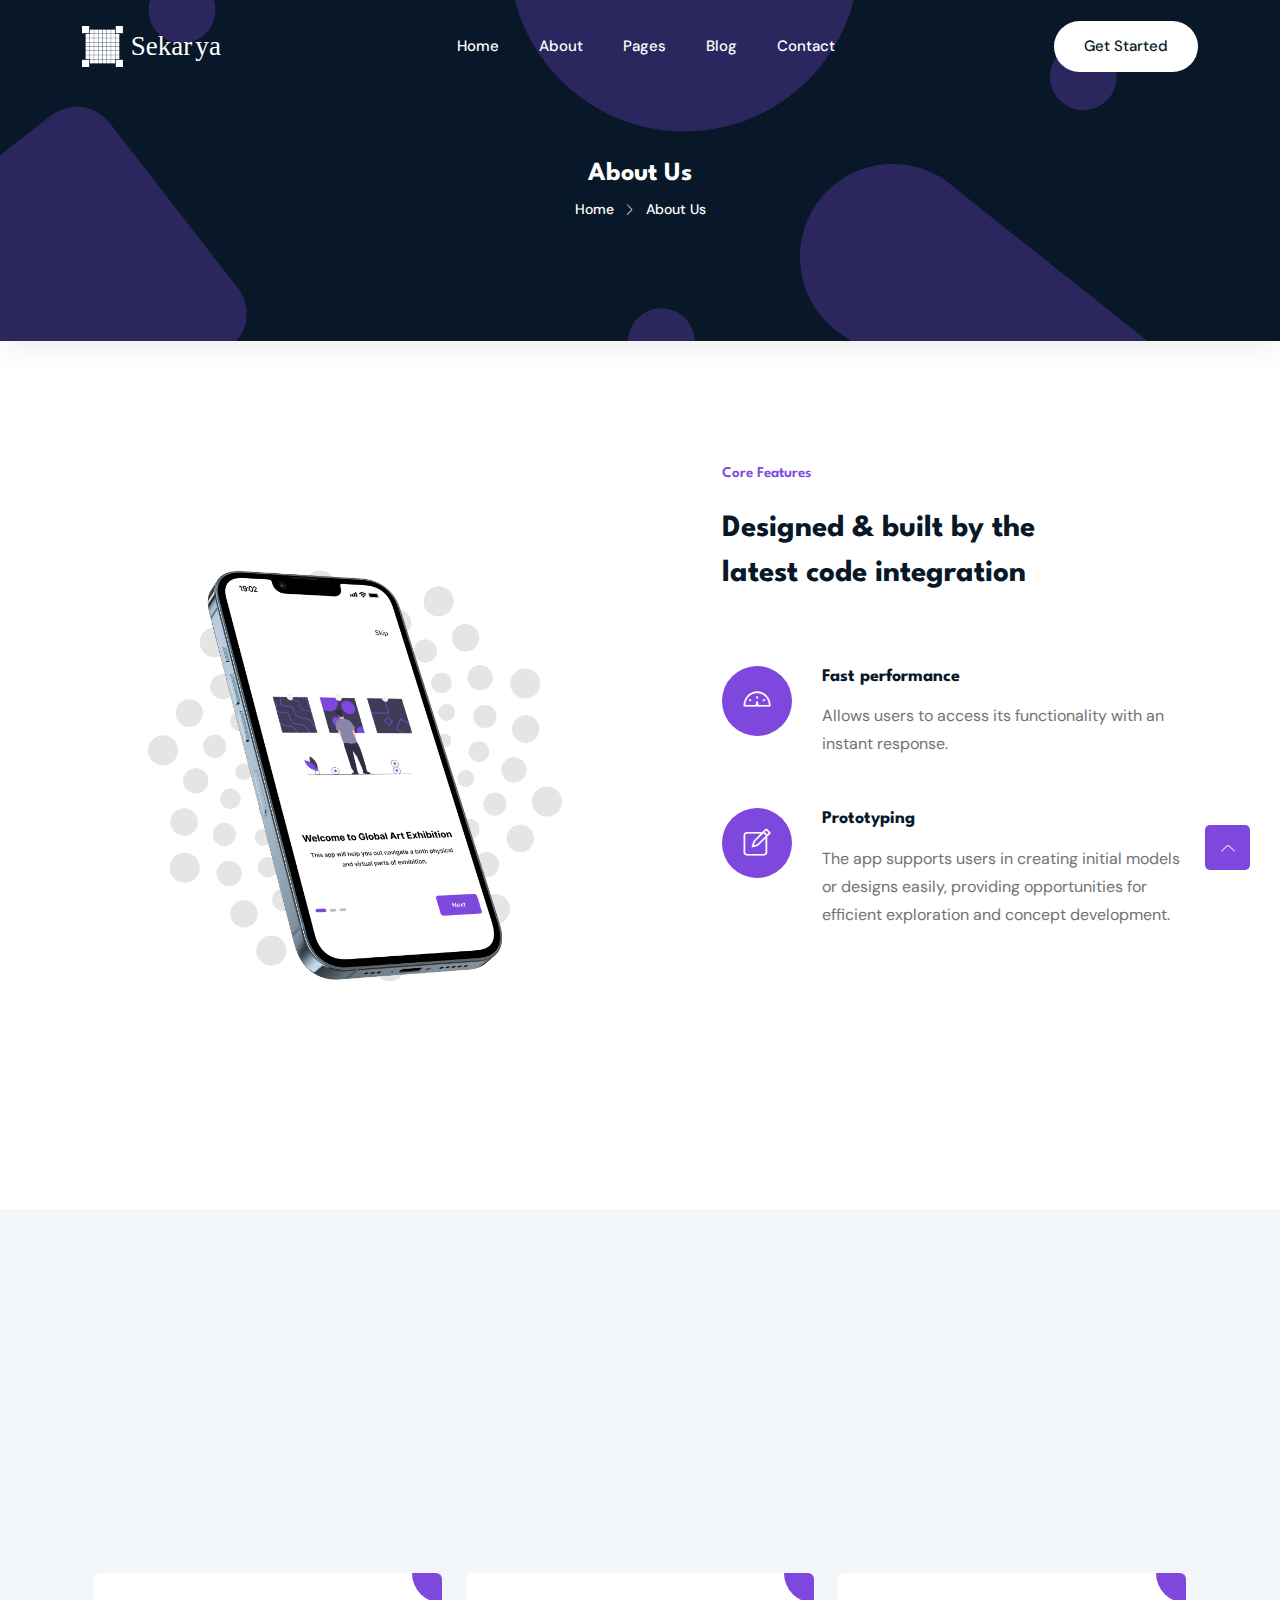
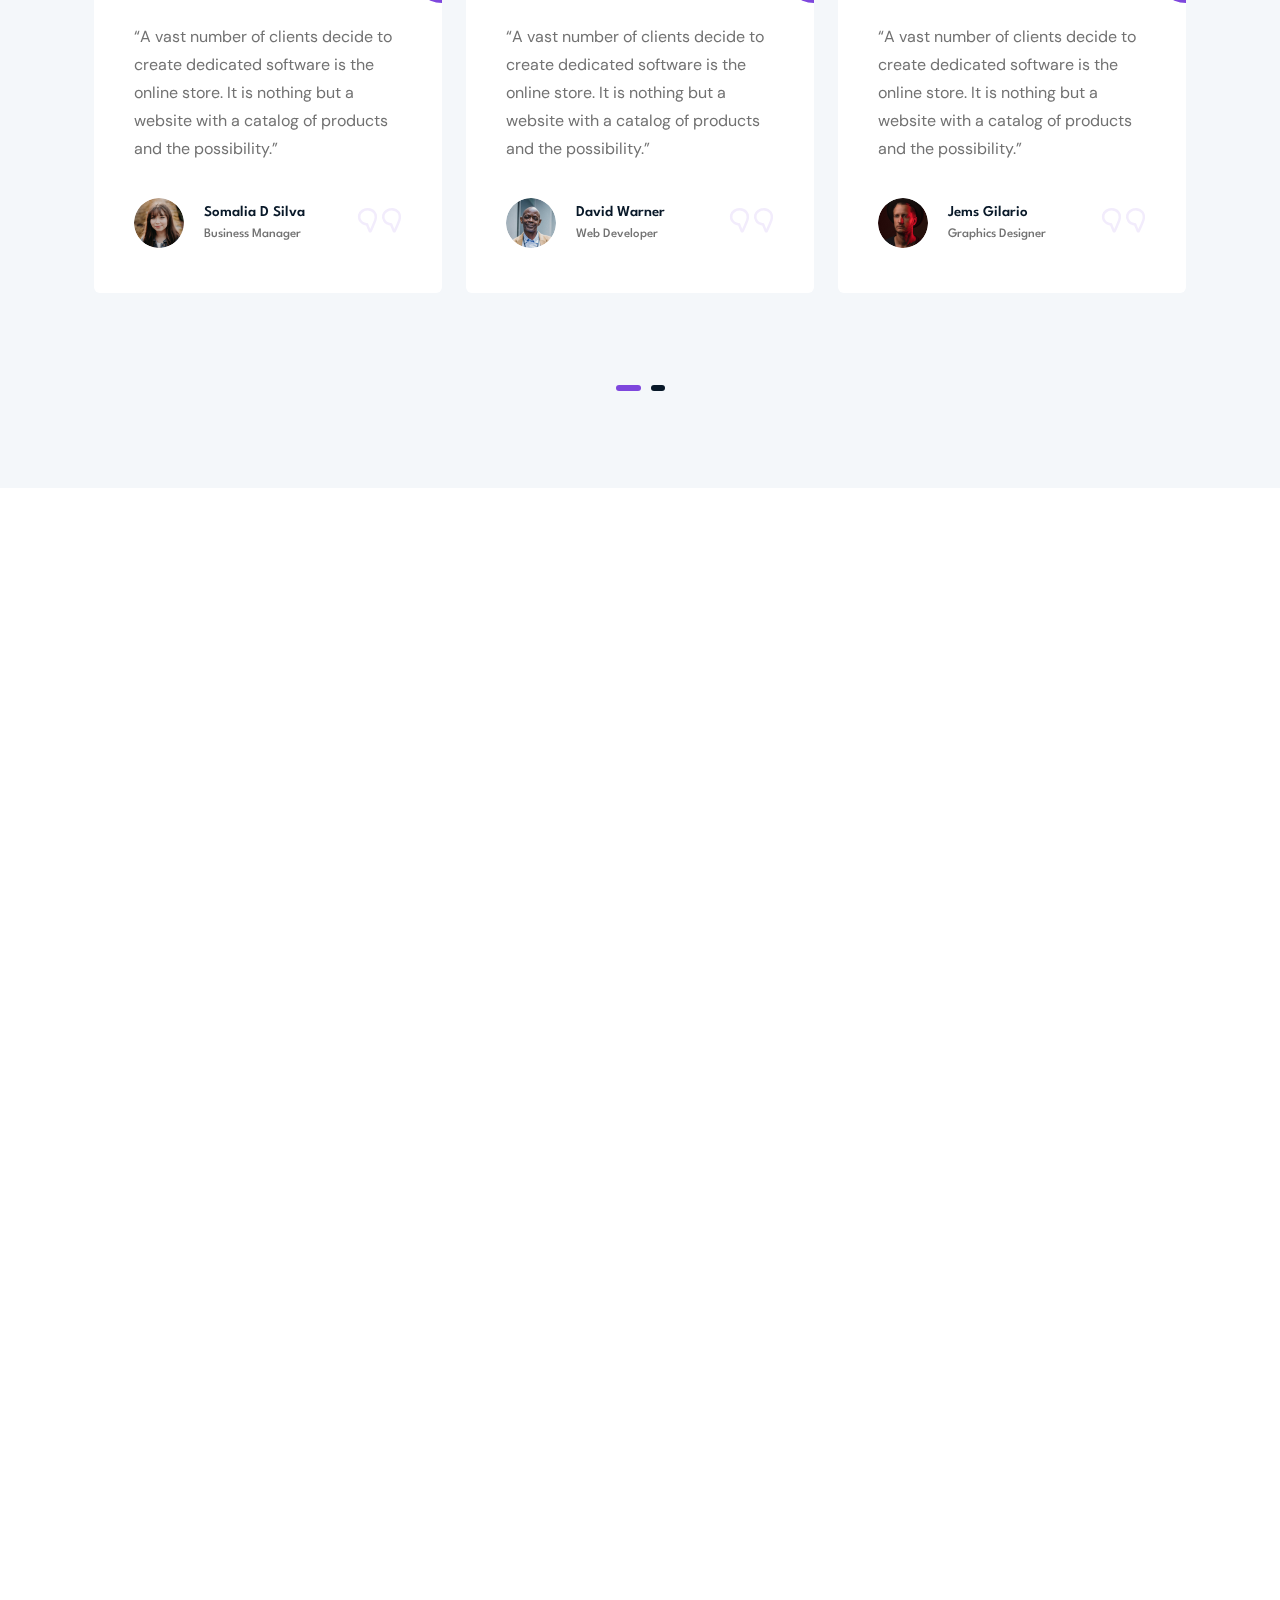
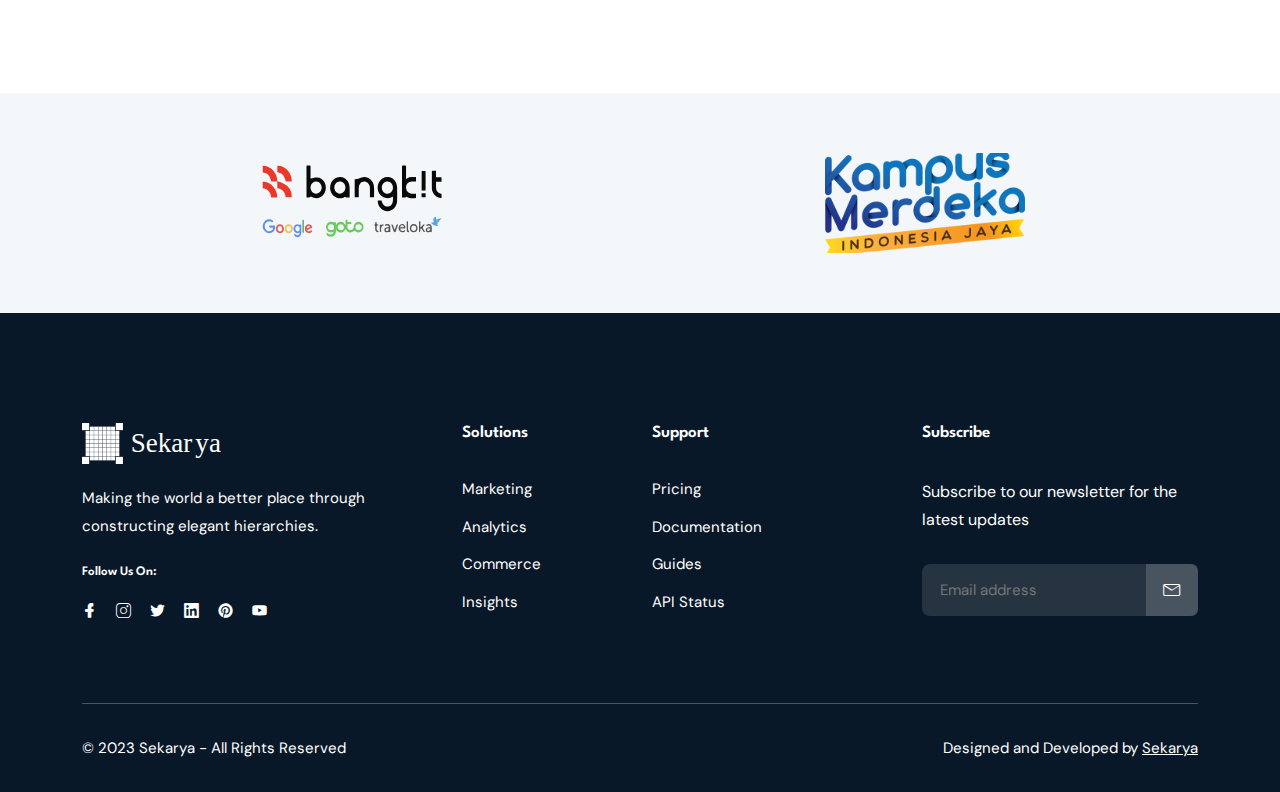
==== about-us.html @ 59cca91a "Launching landing page" ====
<!DOCTYPE html>
<html class="no-js" lang="zxx">

<head>
    <meta charset="utf-8" />
    <meta http-equiv="x-ua-compatible" content="ie=edge" />
    <title>About Us - Sekarya App Landing Page.</title>
    <meta name="description" content="" />
    <meta name="viewport" content="width=device-width, initial-scale=1" />
    <link rel="shortcut icon" type="image/x-icon" href="assets/images/favicon.svg" />

    <!-- ========================= CSS here ========================= -->
    <link rel="stylesheet" href="assets/css/bootstrap.min.css" />
    <link rel="stylesheet" href="assets/css/LineIcons.3.0.css" />
    <link rel="stylesheet" href="assets/css/animate.css" />
    <link rel="stylesheet" href="assets/css/tiny-slider.css" />
    <link rel="stylesheet" href="assets/css/glightbox.min.css" />
    <link rel="stylesheet" href="assets/css/main.css" />

</head>

<body>
    <!-- Preloader -->
    <div class="preloader">
        <div class="preloader-inner">
            <div class="preloader-icon">
                <span></span>
                <span></span>
            </div>
        </div>
    </div>
    <!-- /End Preloader -->

    <!-- Start Header Area -->
    <header class="header navbar-area">
        <div class="container">
            <div class="row align-items-center">
                <div class="col-lg-12">
                    <div class="nav-inner">
                        <!-- Start Navbar -->
                        <nav class="navbar navbar-expand-lg">
                            <a class="navbar-brand" href="index.html">
                                <img src="assets/images/logo/white-logo.svg" alt="Logo">
                            </a>
                            <button class="navbar-toggler mobile-menu-btn" type="button" data-bs-toggle="collapse"
                                data-bs-target="#navbarSupportedContent" aria-controls="navbarSupportedContent"
                                aria-expanded="false" aria-label="Toggle navigation">
                                <span class="toggler-icon"></span>
                                <span class="toggler-icon"></span>
                                <span class="toggler-icon"></span>
                            </button>
                            <div class="collapse navbar-collapse sub-menu-bar" id="navbarSupportedContent">
                                <ul id="nav" class="navbar-nav ms-auto">
                                    <li class="nav-item">
                                        <a href="index.html" aria-label="Toggle navigation">Home</a>
                                    </li>
                                    <li class="nav-item">
                                        <a href="about-us.html" class="active" aria-label="Toggle navigation">About</a>
                                    </li>
                                    <li class="nav-item">
                                        <a class="dd-menu collapsed" href="javascript:void(0)" data-bs-toggle="collapse"
                                            data-bs-target="#submenu-1-1" aria-controls="navbarSupportedContent"
                                            aria-expanded="false" aria-label="Toggle navigation">Pages</a>
                                        <ul class="sub-menu collapse" id="submenu-1-1">
                                            <li class="nav-item active"><a href="about-us.html">About Us</a></li>
                                            <li class="nav-item"><a href="pricing.html">Our Pricing</a></li>
                                            <li class="nav-item"><a href="signin.html">Sign In</a></li>
                                            <li class="nav-item"><a href="signup.html">Sign Up</a></li>
                                            <li class="nav-item"><a href="reset-password.html">Reset Password</a>
                                            <li class="nav-item"><a href="mail-success.html">Mail Success</a></li>
                                            <li class="nav-item"><a href="404.html">404 Error</a></li>
                                        </ul>
                                    </li>
                                    <li class="nav-item">
                                        <a class="dd-menu collapsed" href="javascript:void(0)" data-bs-toggle="collapse"
                                            data-bs-target="#submenu-1-2" aria-controls="navbarSupportedContent"
                                            aria-expanded="false" aria-label="Toggle navigation">Blog</a>
                                        <ul class="sub-menu collapse" id="submenu-1-2">
                                            <li class="nav-item"><a href="blog-grid.html">Blog Grid</a>
                                            </li>
                                            <li class="nav-item"><a href="blog-single.html">Blog Single</a></li>
                                        </ul>
                                    </li>
                                    <li class="nav-item">
                                        <a href="contact.html" aria-label="Toggle navigation">Contact</a>
                                    </li>
                                </ul>
                            </div> <!-- navbar collapse -->
                            <div class="button">
                                <a href="signup.html" class="btn">Get started</a>
                            </div>
                        </nav>
                        <!-- End Navbar -->
                    </div>
                </div>
            </div> <!-- row -->
        </div> <!-- container -->
    </header>
    <!-- End Header Area -->

    <!-- Start Breadcrumbs -->
    <div class="breadcrumbs">
        <div class="container">
            <div class="row align-items-center">
                <div class="col-lg-6 offset-lg-3 col-md-12 col-12">
                    <div class="breadcrumbs-content">
                        <h1 class="page-title">About Us</h1>
                        <ul class="breadcrumb-nav">
                            <li><a href="index.html">Home</a></li>
                            <li>About Us</li>
                        </ul>
                    </div>
                </div>
            </div>
        </div>
    </div>
    <!-- End Breadcrumbs -->

    <!-- Start Features Area -->
    <section class="freatures section bg-white">
        <div class="container">
            <div class="row align-items-center">
                <div class="col-lg-6 col-12">
                    <div class="image wow fadeInLeft" data-wow-delay=".3s">
                        <img src="assets/images/features/feature-img.png" alt="#">
                    </div>
                </div>
                <div class="col-lg-6 col-12">
                    <div class="content">
                        <h3 class="heading wow fadeInUp" data-wow-delay=".5s"><span>Core Features</span>Designed & built
                            by
                            the<br> latest code
                            integration</h3>
                        <!-- Start Single Feature -->
                        <div class="single-feature wow fadeInUp" data-wow-delay=".6s">
                            <div class="f-icon">
                                <i class="lni lni-dashboard"></i>
                            </div>
                            <h4>Fast performance</h4>
                            <p>Allows users to access its functionality with an instant response.</p>
                        </div>
                        <!-- End Single Feature -->
                        <!-- Start Single Feature -->
                        <div class="single-feature wow fadeInUp" data-wow-delay=".7s">
                            <div class="f-icon">
                                <i class="lni lni-pencil-alt"></i>
                            </div>
                            <h4>Prototyping</h4>
                            <p>The app supports users in creating initial models or designs easily, providing opportunities for efficient exploration and concept development.</p>
                        </div>
                        <!-- End Single Feature -->
                        <!-- Start Single Feature -->
                        <div class="single-feature wow fadeInUp" data-wow-delay="0.8s">
                            <div class="f-icon">
                                <i class="lni lni-vector"></i>
                            </div>
                            <h4>Vector Editing</h4>
                            <p>Allows users to process images and graphics with high precision, providing flexibility in creating detailed and attractive designs.</p>
                        </div>
                        <!-- End Single Feature -->
                    </div>
                </div>
            </div>
        </div>
    </section>
    <!-- End Features Area -->

    <!-- Start Testimonials Area -->
    <section class="testimonials style2 section">
        <div class="container">
            <div class="row">
                <div class="col-12">
                    <div class="section-title">
                        <h3 class="wow zoomIn" data-wow-delay=".2s">Customer Reviews</h3>
                        <h2 class="wow fadeInUp" data-wow-delay=".4s">Our Testimonials</h2>
                        <p class="wow fadeInUp" data-wow-delay=".6s">There are many variations of passages of Lorem
                            Ipsum available, but the majority have suffered alteration in some form.</p>
                    </div>
                </div>
            </div>
            <div class="row testimonial-slider">
                <div class="col-lg-6 col-12 ">
                    <!-- Start Single Testimonial -->
                    <div class="single-testimonial">
                        <div class="inner-content">
                            <div class="quote-icon">
                                <i class="lni lni-quotation"></i>
                            </div>
                            <div class="text">
                                <p>“A vast number of clients decide to create dedicated software is the
                                    online store. It is nothing but a website with a catalog of products and the
                                    possibility.”</p>
                            </div>
                            <div class="author">
                                <img src="assets/images/testimonial/testi1.png" alt="#">
                                <h4 class="name">Somalia D Silva
                                    <span class="deg">Business Manager</span>
                                </h4>
                            </div>
                        </div>
                    </div>
                    <!-- End Single Testimonial -->
                </div>
                <div class="col-lg-6 col-12 ">
                    <!-- Start Single Testimonial -->
                    <div class="single-testimonial">
                        <div class="inner-content">
                            <div class="quote-icon">
                                <i class="lni lni-quotation"></i>
                            </div>
                            <div class="text">
                                <p>“A vast number of clients decide to create dedicated software is the
                                    online store. It is nothing but a website with a catalog of products and the
                                    possibility.”</p>
                            </div>
                            <div class="author">
                                <img src="assets/images/testimonial/testi2.png" alt="#">
                                <h4 class="name">David Warner
                                    <span class="deg">Web Developer</span>
                                </h4>
                            </div>
                        </div>
                    </div>
                    <!-- End Single Testimonial -->
                </div>
                <div class="col-lg-6 col-12 ">
                    <!-- Start Single Testimonial -->
                    <div class="single-testimonial">
                        <div class="inner-content">
                            <div class="quote-icon">
                                <i class="lni lni-quotation"></i>
                            </div>
                            <div class="text">
                                <p>“A vast number of clients decide to create dedicated software is the
                                    online store. It is nothing but a website with a catalog of products and the
                                    possibility.”</p>
                            </div>
                            <div class="author">
                                <img src="assets/images/testimonial/testi3.png" alt="#">
                                <h4 class="name">Jems Gilario
                                    <span class="deg">Graphics Designer</span>
                                </h4>
                            </div>
                        </div>
                    </div>
                    <!-- End Single Testimonial -->
                </div>
                <div class="col-lg-6 col-12 ">
                    <!-- Start Single Testimonial -->
                    <div class="single-testimonial">
                        <div class="inner-content">
                            <div class="quote-icon">
                                <i class="lni lni-quotation"></i>
                            </div>
                            <div class="text">
                                <p>“A vast number of clients decide to create dedicated software is the
                                    online store. It is nothing but a website with a catalog of products and the
                                    possibility.”</p>
                            </div>
                            <div class="author">
                                <img src="assets/images/testimonial/testi4.png" alt="#">
                                <h4 class="name">John Bros
                                    <span class="deg">Web Developer</span>
                                </h4>
                            </div>
                        </div>
                    </div>
                    <!-- End Single Testimonial -->
                </div>
                <div class="col-lg-6 col-12 ">
                    <!-- Start Single Testimonial -->
                    <div class="single-testimonial">
                        <div class="inner-content">
                            <div class="quote-icon">
                                <i class="lni lni-quotation"></i>
                            </div>
                            <div class="text">
                                <p>“A vast number of clients decide to create dedicated software is the
                                    online store. It is nothing but a website with a catalog of products and the
                                    possibility.”</p>
                            </div>
                            <div class="author">
                                <img src="assets/images/testimonial/testi5.png" alt="#">
                                <h4 class="name">Julian Halsky
                                    <span class="deg">Graphics Designer</span>
                                </h4>
                            </div>
                        </div>
                    </div>
                    <!-- End Single Testimonial -->
                </div>
            </div>
        </div>
    </section>
    <!-- End Testimonial Area -->

    <!-- Start Team Area -->
    <section class="team section">
        <div class="container">
            <div class="row">
                <div class="col-12">
                    <div class="section-title">
                        <h3 class="wow zoomIn" data-wow-delay=".2s">Expert Team</h3>
                        <h2 class="wow fadeInUp" data-wow-delay=".4s">Meet Our Team</h2>
                        <p class="wow fadeInUp" data-wow-delay=".6s">There are many variations of passages of Lorem
                            Ipsum available, but the majority have suffered alteration in some form.</p>
                    </div>
                </div>
            </div>
            <div class="row">
                <div class="col-lg-3 col-md-6 col-12 wow fadeInUp" data-wow-delay=".1s">
                    <!-- Start Single Team -->
                    <div class="single-team">
                        <div class="team-image">
                            <img src="assets/images/team/team1.png" alt="#">
                        </div>
                        <div class="content">
                            <h4>Sayyidah Amalia Rokhimah
                                <span>Leader & Machine Learning</span>
                            </h4>
                            <ul class="social">
                                <li><a href="javascript:void(0)"><i class="lni lni-facebook-filled"></i></a></li>
                                <li><a href="javascript:void(0)"><i class="lni lni-instagram"></i></a></li>
                                <li><a href="javascript:void(0)"><i class="lni lni-twitter-original"></i></a></li>
                                <li><a href="javascript:void(0)"><i class="lni lni-linkedin-original"></i></a></li>
                            </ul>
                        </div>
                    </div>
                    <!-- End Single Team -->
                </div>
                <div class="col-lg-3 col-md-6 col-12 wow fadeInUp" data-wow-delay=".2s">
                    <!-- Start Single Team -->
                    <div class="single-team">
                        <div class="team-image">
                            <img src="assets/images/team/team2.png" alt="#">
                        </div>
                        <div class="content">
                            <h4>I Putu Rama Astra Arimbawa
                                <span>Machine Learning</span>
                            </h4>
                            <ul class="social">
                                <li><a href="javascript:void(0)"><i class="lni lni-facebook-filled"></i></a></li>
                                <li><a href="javascript:void(0)"><i class="lni lni-instagram"></i></a></li>
                                <li><a href="javascript:void(0)"><i class="lni lni-twitter-original"></i></a></li>
                                <li><a href="javascript:void(0)"><i class="lni lni-linkedin-original"></i></a></li>
                            </ul>
                        </div>
                    </div>
                    <!-- End Single Team -->
                </div>
                <div class="col-lg-3 col-md-6 col-12 wow fadeInUp" data-wow-delay=".3s">
                    <!-- Start Single Team -->
                    <div class="single-team">
                        <div class="team-image">
                            <img src="assets/images/team/team3.png" alt="#">
                        </div>
                        <div class="content">
                            <h4>I Made Dwaja Sanjaya
                                <span>Machine Learning</span>
                            </h4>
                            <ul class="social">
                                <li><a href="javascript:void(0)"><i class="lni lni-facebook-filled"></i></a></li>
                                <li><a href="javascript:void(0)"><i class="lni lni-instagram"></i></a></li>
                                <li><a href="javascript:void(0)"><i class="lni lni-twitter-original"></i></a></li>
                                <li><a href="javascript:void(0)"><i class="lni lni-linkedin-original"></i></a></li>
                            </ul>
                        </div>
                    </div>
                    <!-- End Single Team -->
                </div>
                <div class="col-lg-3 col-md-6 col-12 wow fadeInUp" data-wow-delay=".4s">
                    <!-- Start Single Team -->
                    <div class="single-team">
                        <div class="team-image">
                            <img src="assets/images/team/team4.png" alt="#">
                        </div>
                        <div class="content">
                            <h4>Moh Prayogi
                                <span>Cloud Computing</span>
                            </h4>
                            <ul class="social">
                                <li><a href="javascript:void(0)"><i class="lni lni-facebook-filled"></i></a></li>
                                <li><a href="javascript:void(0)"><i class="lni lni-instagram"></i></a></li>
                                <li><a href="javascript:void(0)"><i class="lni lni-twitter-original"></i></a></li>
                                <li><a href="javascript:void(0)"><i class="lni lni-linkedin-original"></i></a></li>
                            </ul>
                        </div>
                    </div>
                    <!-- End Single Team -->
                </div>
                <div class="col-6 col-md-4 col-12 wow fadeInUp" data-wow-delay=".5s">
                    <!-- Start Single Team -->
                    <div class="single-team">
                        <div class="team-image">
                            <img src="assets/images/team/team5.png" alt="#">
                        </div>
                        <div class="content">
                            <h4>Ricardo Dirk Anderson
                                <span>Cloud Computing</span>
                            </h4>
                            <ul class="social">
                                <li><a href="javascript:void(0)"><i class="lni lni-facebook-filled"></i></a></li>
                                <li><a href="javascript:void(0)"><i class="lni lni-instagram"></i></a></li>
                                <li><a href="javascript:void(0)"><i class="lni lni-twitter-original"></i></a></li>
                                <li><a href="javascript:void(0)"><i class="lni lni-linkedin-original"></i></a></li>
                            </ul>
                        </div>
                    </div>
                    <!-- End Single Team -->
                </div>
                <div class="col-6 col-md-4 col-12 wow fadeInUp" data-wow-delay=".6s">
                    <!-- Start Single Team -->
                    <div class="single-team">
                        <div class="team-image">
                            <img src="assets/images/team/team6.png" alt="#">
                        </div>
                        <div class="content">
                            <h4>Muh. Nur Hidayat Al Amanah Muslimin
                                <span>Mobile Development</span>
                            </h4>
                            <ul class="social">
                                <li><a href="javascript:void(0)"><i class="lni lni-facebook-filled"></i></a></li>
                                <li><a href="javascript:void(0)"><i class="lni lni-instagram"></i></a></li>
                                <li><a href="javascript:void(0)"><i class="lni lni-twitter-original"></i></a></li>
                                <li><a href="javascript:void(0)"><i class="lni lni-linkedin-original"></i></a></li>
                            </ul>
                        </div>
                    </div>
                    <!-- End Single Team -->
                </div>
                <div class="col-6 col-md-4 col-12 wow fadeInUp" data-wow-delay=".7s">
                    <!-- Start Single Team -->
                    <div class="single-team">
                        <div class="team-image">
                            <img src="assets/images/team/team7.png" alt="#">
                        </div>
                        <div class="content">
                            <h4>Ni Kadek Viscayanti
                                <span>Mobile Development</span>
                            </h4>
                            <ul class="social">
                                <li><a href="javascript:void(0)"><i class="lni lni-facebook-filled"></i></a></li>
                                <li><a href="javascript:void(0)"><i class="lni lni-instagram"></i></a></li>
                                <li><a href="javascript:void(0)"><i class="lni lni-twitter-original"></i></a></li>
                                <li><a href="javascript:void(0)"><i class="lni lni-linkedin-original"></i></a></li>
                            </ul>
                        </div>
                    </div>
                    <!-- End Single Team -->
                </div>
            </div>
        </div>
    </section>
    <!--/ End Team Area -->

    <!-- Start Clients Logo Area -->
    <div class="client-logo">
        <div class="container">
            <div class="row align-items-center">
                <div class="col-sm-6 col-12 text-center">
                    <div class="single-logo">
                        <img src="assets/images/client-logo/Bangkit.svg" alt="#">
                    </div>
                </div>
                <div class="col-sm-6 col-12 text-center">
                    <div class="single-logo">
                        <img src="assets/images/client-logo/Kampus-Merdeka.svg" alt="#">
                    </div>
                </div>
            </div>
        </div>
    </div>
    <!-- End Clients Logo Area -->

    <!-- Start Footer Area -->
    <footer class="footer section">
        <!-- Start Footer Top -->
        <div class="footer-top">
            <div class="container">
                <div class="inner-content">
                    <div class="row">
                        <div class="col-lg-4 col-md-6 col-12">
                            <!-- Single Widget -->
                            <div class="single-footer f-about">
                                <div class="logo">
                                    <a href="index.html">
                                        <img src="assets/images/logo/white-logo.svg" alt="#">
                                    </a>
                                </div>
                                <p>Making the world a better place through constructing elegant hierarchies.</p>
                                <h4 class="social-title">Follow Us On:</h4>
                                <ul class="social">
                                    <li><a href="javascript:void(0)"><i class="lni lni-facebook-filled"></i></a></li>
                                    <li><a href="javascript:void(0)"><i class="lni lni-instagram"></i></a></li>
                                    <li><a href="javascript:void(0)"><i class="lni lni-twitter-original"></i></a></li>
                                    <li><a href="javascript:void(0)"><i class="lni lni-linkedin-original"></i></a></li>
                                    <li><a href="javascript:void(0)"><i class="lni lni-pinterest"></i></a></li>
                                    <li><a href="javascript:void(0)"><i class="lni lni-youtube"></i></a></li>
                                </ul>
                            </div>
                            <!-- End Single Widget -->
                        </div>
                        <div class="col-lg-2 col-md-6 col-12">
                            <!-- Single Widget -->
                            <div class="single-footer f-link">
                                <h3>Solutions</h3>
                                <ul>
                                    <li><a href="javascript:void(0)">Marketing</a></li>
                                    <li><a href="javascript:void(0)">Analytics</a></li>
                                    <li><a href="javascript:void(0)">Commerce</a></li>
                                    <li><a href="javascript:void(0)">Insights</a></li>
                                </ul>
                            </div>
                            <!-- End Single Widget -->
                        </div>
                        <div class="col-lg-2 col-md-6 col-12">
                            <!-- Single Widget -->
                            <div class="single-footer f-link">
                                <h3>Support</h3>
                                <ul>
                                    <li><a href="javascript:void(0)">Pricing</a></li>
                                    <li><a href="javascript:void(0)">Documentation</a></li>
                                    <li><a href="javascript:void(0)">Guides</a></li>
                                    <li><a href="javascript:void(0)">API Status</a></li>
                                </ul>
                            </div>
                            <!-- End Single Widget -->
                        </div>
                        <div class="col-lg-4 col-md-6 col-12">
                            <!-- Single Widget -->
                            <div class="single-footer newsletter">
                                <h3>Subscribe</h3>
                                <p>Subscribe to our newsletter for the latest updates</p>
                                <form action="#" method="get" target="_blank" class="newsletter-form">
                                    <input name="EMAIL" placeholder="Email address" required="required" type="email">
                                    <div class="button">
                                        <button class="sub-btn"><i class="lni lni-envelope"></i>
                                        </button>
                                    </div>
                                </form>
                            </div>
                            <!-- End Single Widget -->
                        </div>
                    </div>
                </div>
            </div>
        </div>
        <!--/ End Footer Top -->
        <!-- Start Copyright Area -->
        <div class="copyright-area">
            <div class="container">
                <div class="inner-content">
                    <div class="row">
                        <div class="col-lg-6 col-md-6 col-12">
                            <p class="copyright-text">© 2023 Sekarya - All Rights Reserved</p>
                        </div>
                        <div class="col-lg-6 col-md-6 col-12">
                            <p class="copyright-owner">Designed and Developed by <a href="#"
                                    rel="nofollow" target="_blank">Sekarya</a>
                        </div>
                    </div>
                </div>
            </div>
        </div>
        <!-- End Copyright Area -->
    </footer>
    <!--/ End Footer Area -->

    <!-- ========================= scroll-top ========================= -->
    <a href="#" class="scroll-top">
        <i class="lni lni-chevron-up"></i>
    </a>

    <!-- ========================= JS here ========================= -->
    <script src="assets/js/bootstrap.min.js"></script>
    <script src="assets/js/wow.min.js"></script>
    <script src="assets/js/tiny-slider.js"></script>
    <script src="assets/js/glightbox.min.js"></script>
    <script src="assets/js/count-up.min.js"></script>
    <script src="assets/js/main.js"></script>
    <script>
        //========= testimonial 
        tns({
            container: '.testimonial-slider',
            items: 3,
            slideBy: 'page',
            autoplay: false,
            mouseDrag: true,
            gutter: 0,
            nav: true,
            controls: false,
            responsive: {
                0: {
                    items: 1,
                },
                540: {
                    items: 1,
                },
                768: {
                    items: 2,
                },
                992: {
                    items: 2,
                },
                1170: {
                    items: 3,
                }
            }
        });

        //====== counter up 
        var cu = new counterUp({
            start: 0,
            duration: 2000,
            intvalues: true,
            interval: 100,
            append: " ",
        });
        cu.start();
    </script>
</body>

</html>
---- assets/css/tiny-slider.css ----
.tns-outer{padding:0!important}.tns-outer [hidden]{display:none!important}.tns-outer [aria-controls],.tns-outer [data-action]{cursor:pointer}.tns-slider{-webkit-transition:all 0s;-moz-transition:all 0s;transition:all 0s}.tns-slider>.tns-item{-webkit-box-sizing:border-box;-moz-box-sizing:border-box;box-sizing:border-box}.tns-horizontal.tns-subpixel{white-space:nowrap}.tns-horizontal.tns-subpixel>.tns-item{display:inline-block;vertical-align:top;white-space:normal}.tns-horizontal.tns-no-subpixel:after{content:'';display:table;clear:both}.tns-horizontal.tns-no-subpixel>.tns-item{float:left}.tns-horizontal.tns-carousel.tns-no-subpixel>.tns-item{margin-right:-100%}.tns-no-calc{position:relative;left:0}.tns-gallery{position:relative;left:0;min-height:1px}.tns-gallery>.tns-item{position:absolute;left:-100%;-webkit-transition:transform 0s,opacity 0s;-moz-transition:transform 0s,opacity 0s;transition:transform 0s,opacity 0s}.tns-gallery>.tns-slide-active{position:relative;left:auto!important}.tns-gallery>.tns-moving{-webkit-transition:all .25s;-moz-transition:all .25s;transition:all .25s}.tns-autowidth{display:inline-block}.tns-lazy-img{-webkit-transition:opacity .6s;-moz-transition:opacity .6s;transition:opacity .6s;opacity:.6}.tns-lazy-img.tns-complete{opacity:1}.tns-ah{-webkit-transition:height 0s;-moz-transition:height 0s;transition:height 0s}.tns-ovh{overflow:hidden}.tns-visually-hidden{position:absolute;left:-10000em}.tns-transparent{opacity:0;visibility:hidden}.tns-fadeIn{opacity:1;filter:alpha(opacity=100);z-index:0}.tns-normal,.tns-fadeOut{opacity:0;filter:alpha(opacity=0);z-index:-1}.tns-vpfix{white-space:nowrap}.tns-vpfix>div,.tns-vpfix>li{display:inline-block}.tns-t-subp2{margin:0 auto;width:310px;position:relative;height:10px;overflow:hidden}.tns-t-ct{width:2333.3333333%;width:-webkit-calc(100% * 70/3);width:-moz-calc(100% * 70/3);width:calc(100% * 70/3);position:absolute;right:0}.tns-t-ct:after{content:'';display:table;clear:both}.tns-t-ct>div{width:1.4285714%;width:-webkit-calc(100%/70);width:-moz-calc(100%/70);width:calc(100%/70);height:10px;float:left}
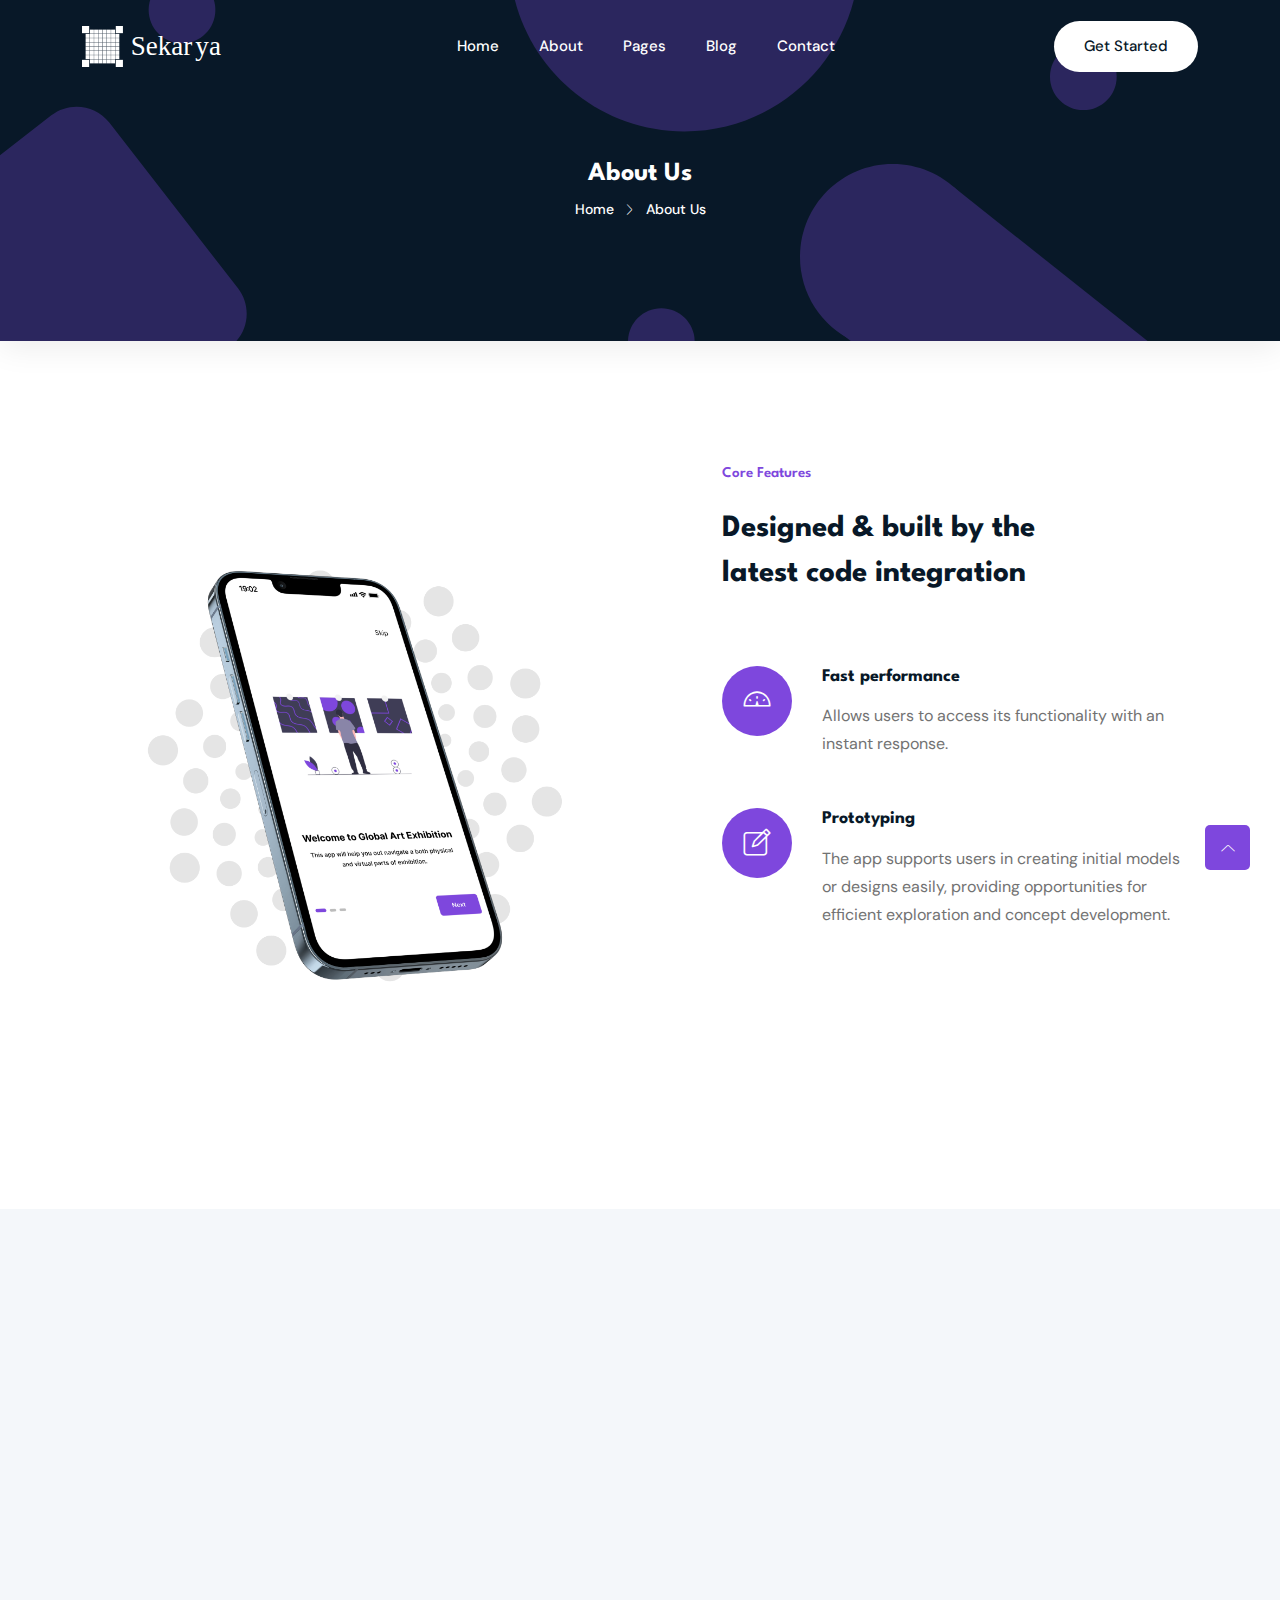
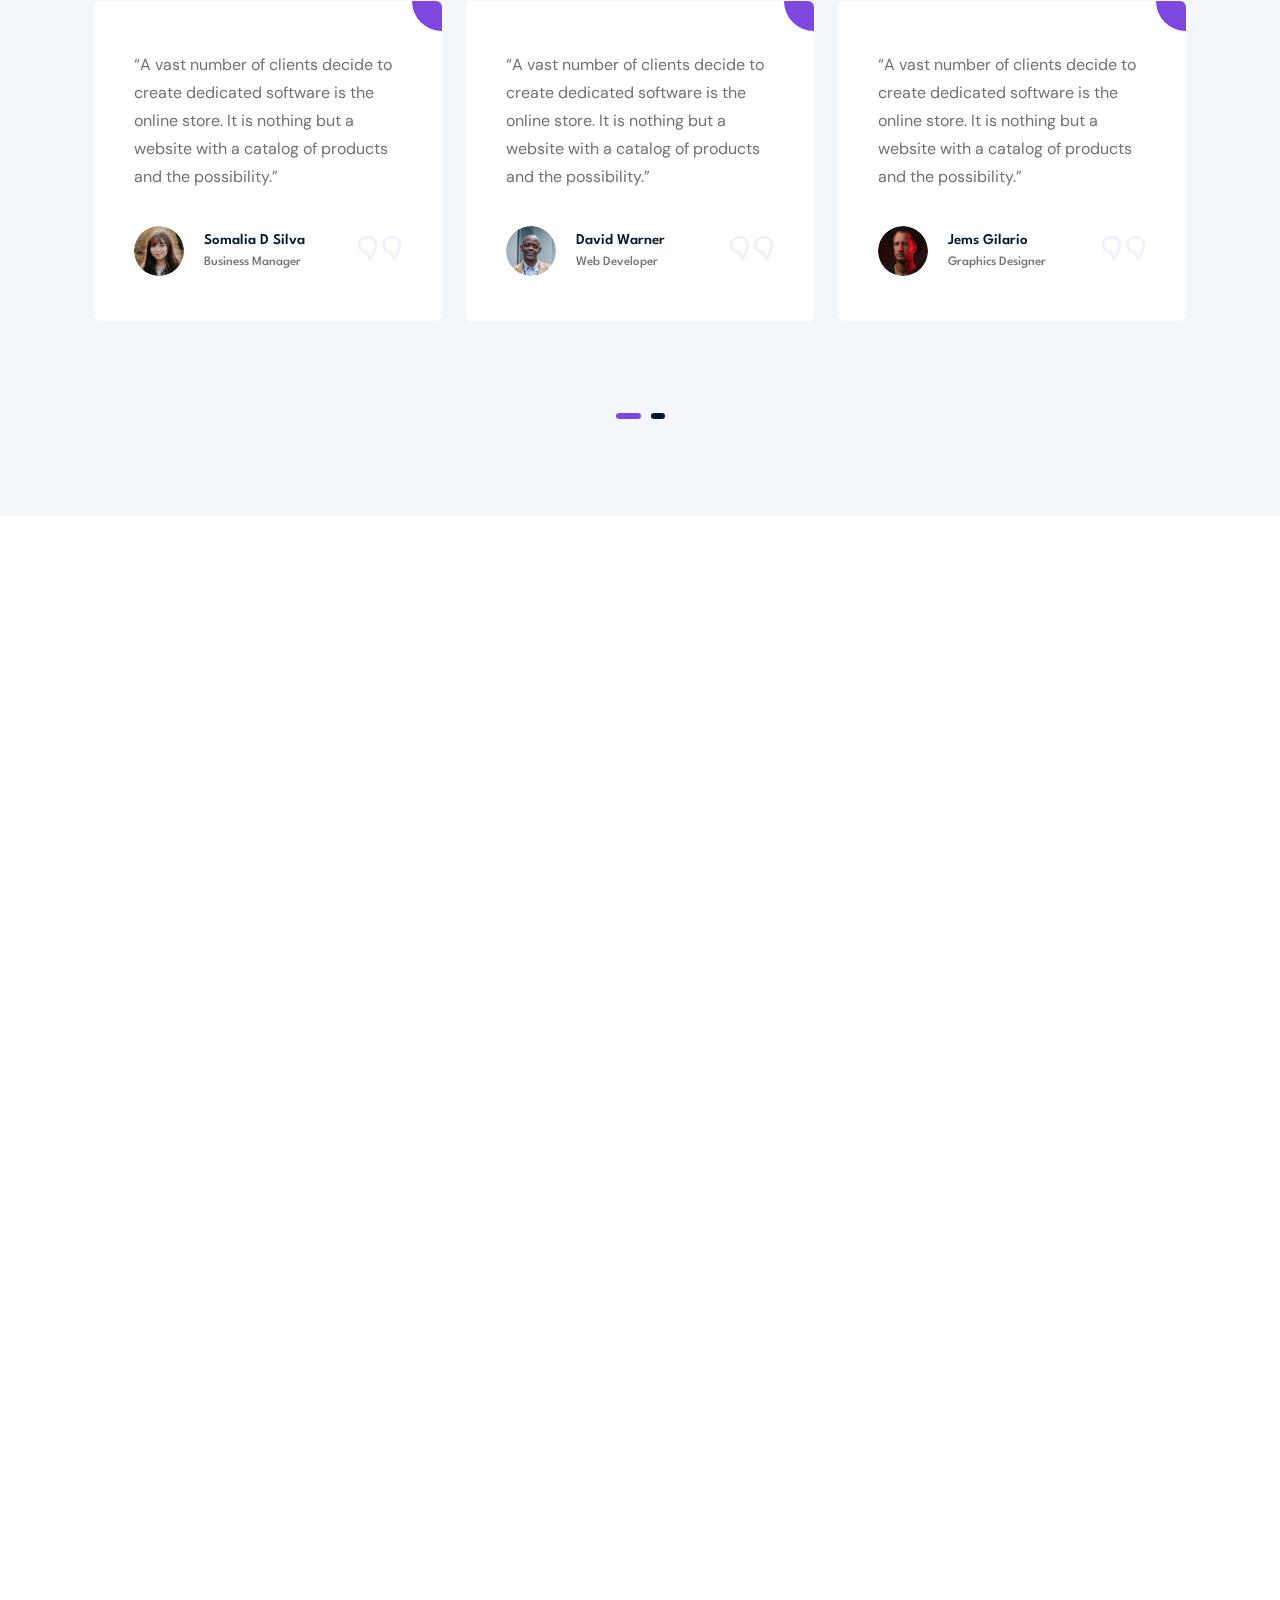
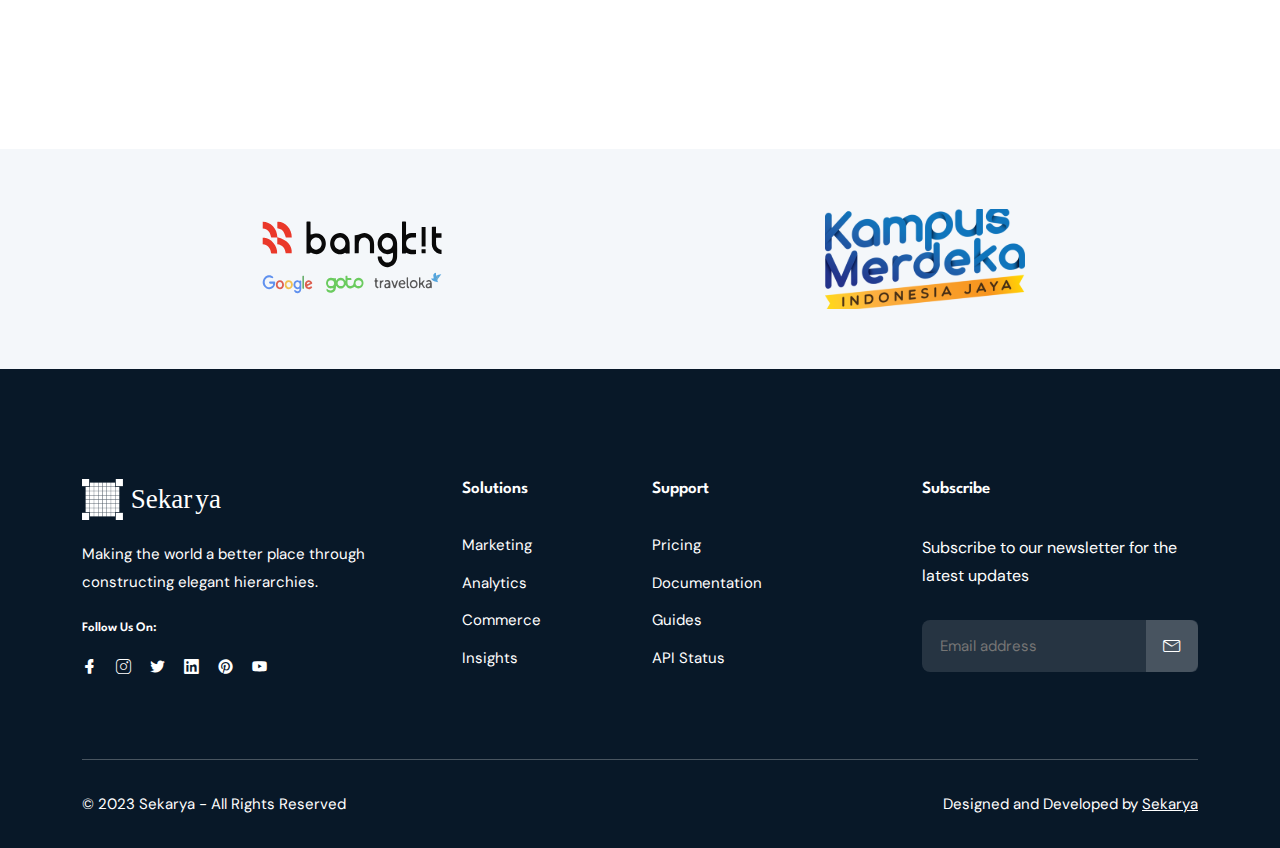
==== commit a717939d: "edit kode baris" ====
--- a/about-us.html
+++ b/about-us.html
@@ -63,7 +63,7 @@
                                             aria-expanded="false" aria-label="Toggle navigation">Pages</a>
                                         <ul class="sub-menu collapse" id="submenu-1-1">
                                             <li class="nav-item active"><a href="about-us.html">About Us</a></li>
-                                            <li class="nav-item"><a href="pricing.html">Our Pricing</a></li>
+                                            <!-- <li class="nav-item"><a href="pricing.html">Our Pricing</a></li> -->
                                             <li class="nav-item"><a href="signin.html">Sign In</a></li>
                                             <li class="nav-item"><a href="signup.html">Sign Up</a></li>
                                             <li class="nav-item"><a href="reset-password.html">Reset Password</a>
@@ -173,8 +173,8 @@
                     <div class="section-title">
                         <h3 class="wow zoomIn" data-wow-delay=".2s">Customer Reviews</h3>
                         <h2 class="wow fadeInUp" data-wow-delay=".4s">Our Testimonials</h2>
-                        <p class="wow fadeInUp" data-wow-delay=".6s">There are many variations of passages of Lorem
-                            Ipsum available, but the majority have suffered alteration in some form.</p>
+                        <p class="wow fadeInUp" data-wow-delay=".6s">With the Customer Reviews feature, customers can give their views on products or services, 
+                            while Testimonials allow users to highlight their success and satisfaction.</p>
                     </div>
                 </div>
             </div>
@@ -302,8 +302,8 @@
                     <div class="section-title">
                         <h3 class="wow zoomIn" data-wow-delay=".2s">Expert Team</h3>
                         <h2 class="wow fadeInUp" data-wow-delay=".4s">Meet Our Team</h2>
-                        <p class="wow fadeInUp" data-wow-delay=".6s">There are many variations of passages of Lorem
-                            Ipsum available, but the majority have suffered alteration in some form.</p>
+                        <p class="wow fadeInUp" data-wow-delay=".6s">Our services offer a team of experts who are ready to help you. 
+                            Meet our team who are experienced in providing the best solution for your needs.</p>
                     </div>
                 </div>
             </div>
@@ -316,7 +316,7 @@
                         </div>
                         <div class="content">
                             <h4>Sayyidah Amalia Rokhimah
-                                <span>Leader & Machine Learning</span>
+                                <span>Machine Learning</span>
                             </h4>
                             <ul class="social">
                                 <li><a href="javascript:void(0)"><i class="lni lni-facebook-filled"></i></a></li>
